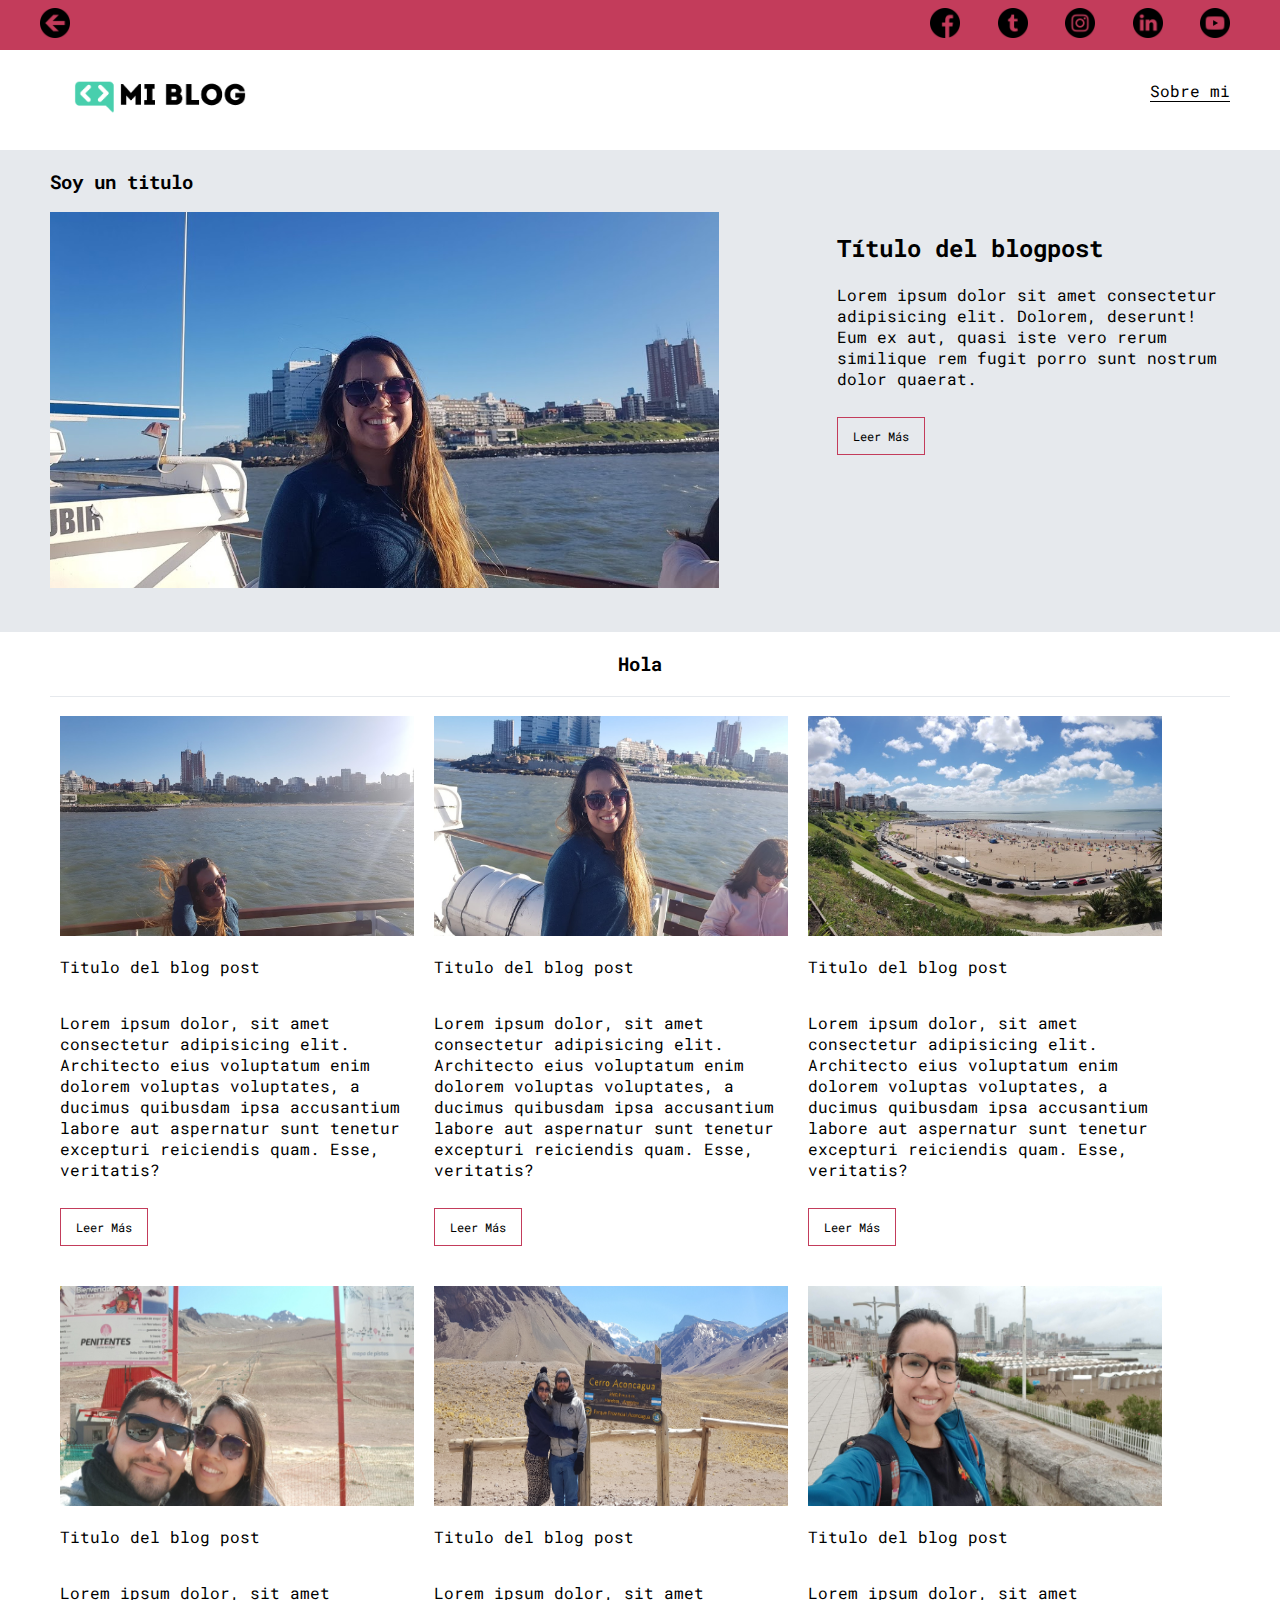
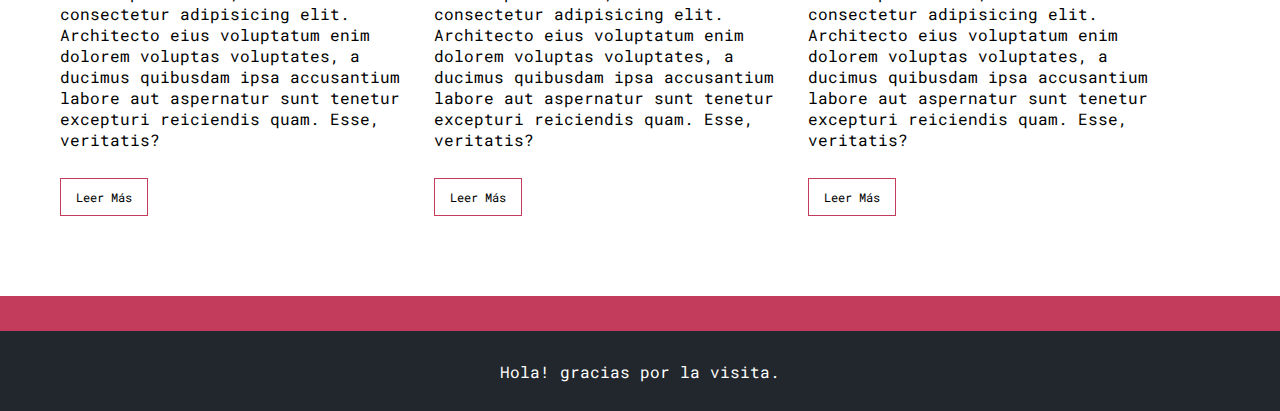
==== blogs.html @ 7675b88f "Terminando de maquetar y agregar elementos, clases, selectores para el blog principal" ====
<!DOCTYPE html>
<html lang="en">

<head>
    <meta charset="UTF-8">
    <meta name="viewport" content="width=device-width, initial-scale=1.0">
    <link href="https://fonts.googleapis.com/css2?family=Roboto+Mono:wght@300;400;500&display=swap" rel="stylesheet">
    <link rel="stylesheet" href="css/styles.css">
    <title>Blog</title>
</head>

<body>
    <header>
        <section class="header-icons-container">
            <div class="icon">
                <a href="index.html"><img src="images/flecha.png" alt=""></a>
            </div>
            <div class="icons">
                <a href=""><img src="images/Social-Media/001-facebook.png" alt=""></a>
                <a href=""><img src="images/Social-Media/002-twitter.png" alt=""></a>
                <a href=""><img src="images/Social-Media/011-instagram.png" alt=""></a>
                <a href=""><img src="images/Social-Media/010-linkedin.png" alt=""></a>
                <a href=""><img src="images/Social-Media/008-youtube.png" alt=""></a>
            </div>
        </section>
        <nav>
            <section class="nav-logo-container">
                <a href="">
                    <img src="images/Logo-negro.png" alt="Logo de mi blog">
                </a>
            </section>
            <section class="profile-link">
                <a href="perfil.html">Sobre mi</a>
            </section>
        </nav>
    </header>

    <main class="blogs-main">
        <section class="blogs-news-container">
            <div class="blogs-main-new">
                <h3>
                    Soy un titulo
                </h3>
                <div class="blogs-news-img-container">
                    <img src="images/20190406_170820.jpg" alt="">
                </div>
                <div class="blogs-news-info-container">
                    <h2>
                        Título del blogpost
                    </h2>
                    <p>
                        Lorem ipsum dolor sit amet consectetur adipisicing elit. Dolorem, deserunt! Eum ex aut, quasi
                        iste vero rerum similique rem fugit porro sunt nostrum dolor quaerat.
                    </p>
                    <a href="" class="blogs-button"> Leer Más </a>
                </div>
            </div>
        </section>

        <section class="blogs-posts-container">
            <div>
                <h3>Hola</h3>
                <article class="post-container">
                    <img src="images/20190406_170522.jpg" alt="">
                    <p>Titulo del blog post</p>
                    <p>Lorem ipsum dolor, sit amet consectetur adipisicing elit. Architecto eius voluptatum enim dolorem
                        voluptas voluptates, a ducimus quibusdam ipsa accusantium labore aut aspernatur sunt tenetur
                        excepturi reiciendis quam. Esse, veritatis?</p>
                    <a href="/blog.html" class="blogs-button"> Leer Más </a>
                </article>
                <article class="post-container">
                    <img src="images/20190406_170841.jpg" alt="">
                    <p>Titulo del blog post</p>
                    <p>Lorem ipsum dolor, sit amet consectetur adipisicing elit. Architecto eius voluptatum enim dolorem
                        voluptas voluptates, a ducimus quibusdam ipsa accusantium labore aut aspernatur sunt tenetur
                        excepturi reiciendis quam. Esse, veritatis?</p>
                    <a href="/blog.html" class="blogs-button"> Leer Más </a>
                </article>
                <article class="post-container">
                    <img src="images/20190302_131405.jpg" alt="">
                    <p>Titulo del blog post</p>
                    <p>Lorem ipsum dolor, sit amet consectetur adipisicing elit. Architecto eius voluptatum enim dolorem
                        voluptas voluptates, a ducimus quibusdam ipsa accusantium labore aut aspernatur sunt tenetur
                        excepturi reiciendis quam. Esse, veritatis?</p>
                    <a href="/blog.html" class="blogs-button"> Leer Más </a>
                </article>
                <article class="post-container">
                    <img src="images/20191004_115627.jpg" alt="">
                    <p>Titulo del blog post</p>
                    <p>Lorem ipsum dolor, sit amet consectetur adipisicing elit. Architecto eius voluptatum enim dolorem
                        voluptas voluptates, a ducimus quibusdam ipsa accusantium labore aut aspernatur sunt tenetur
                        excepturi reiciendis quam. Esse, veritatis?</p>
                    <a href="/blog.html" class="blogs-button"> Leer Más </a>
                </article>
                <article class="post-container">
                    <img src="images/20191004_131514.jpg" alt="">
                    <p>Titulo del blog post</p>
                    <p>Lorem ipsum dolor, sit amet consectetur adipisicing elit. Architecto eius voluptatum enim dolorem
                        voluptas voluptates, a ducimus quibusdam ipsa accusantium labore aut aspernatur sunt tenetur
                        excepturi reiciendis quam. Esse, veritatis?</p>
                    <a href="/blog.html" class="blogs-button"> Leer Más </a>
                </article>
                <article class="post-container">
                    <img src="images/20200105_131548.jpg" alt="">
                    <p>Titulo del blog post</p>
                    <p>Lorem ipsum dolor, sit amet consectetur adipisicing elit. Architecto eius voluptatum enim dolorem
                        voluptas voluptates, a ducimus quibusdam ipsa accusantium labore aut aspernatur sunt tenetur
                        excepturi reiciendis quam. Esse, veritatis?</p>
                    <a href="/blog.html" class="blogs-button"> Leer Más </a>
                </article>
                
            </div>
        </section>
    </main>

    <footer>
        <p>Hola! gracias por la visita.</p>
    </footer>

</body>

</html>
---- css/styles.css ----
:root{
    /* Colors */
    --rose-color: #c33c5b;
}

* {

}
body {
    font-family: 'Roboto Mono', monospace;
    margin: 0;
    padding: 0;
    
}
a {
    text-decoration: none;
    display: inline;
    color: black;
}
.home-body {
    position: fixed;
    top: 0;
    bottom: 0;
    left: 0;
    right: 0;
}
header {
    width: 100%;
    height: 0;
    display: grid;
    grid-template-rows: 1fr 1fr;
}
header .header-icons-container {
    background-color: var(--rose-color);
    width: 100%;
    height: 50px;
    display: grid; 
    grid-template-columns: 1fr 1fr;
}
header .header-icons-container .icons {
    width: 300px;
    height: auto;
    display: flex;
    justify-items: flex-end;
    align-items: center;
    justify-content: space-between;
    justify-self: end;
    margin-right: 50px;
}
header .icons img {
    width: 30px;
}
header .icon {
    width: 400px;
    height: auto;
    display: flex;
    justify-items: flex-start;
    align-items: center;
    margin-left: 40px;
}
header .icon img {
    width: 30px;
}
nav {
    display: grid;
    grid-template-columns: 1fr 1fr;

}
nav .nav-logo-container {
    margin-left: 50px;
}
nav .nav-logo-container img {
    width: 220px;
    margin-top: 10px;
}
nav .profile-link {
    display: flex;
    align-items: center;
    justify-content: flex-end;
    margin-right: 50px;
}
nav .profile-link a {
    color: black;
    border-bottom: 1px solid black;
}

.main {
    background: url("/images/Background/Cover.png");
    background-position: center;
    background-repeat: no-repeat;
    background-size: cover;
    width: 100%;    
    height: 600px;
}
.main-principal {
    justify-content: center;
    align-items: center;
}
.main-text {
    display: flex;
    justify-content: center;    
}
.main-text h3 {
    margin-top: 80px;
    font-size: 30px;
    font-weight: 700px;
    letter-spacing: 10px;
    color: white;
}
.main-text,
.main-button {
    margin-top: 140px;
    display: grid;
    justify-items: center;
    align-items: center;
}
.main-button button {
    width: 150px;
    height: 50px;
    background-color: var(--rose-color);
    border-color: var(--rose-color);
    border-bottom: none;
    border-right: none;
    border-radius: 10px;
}

.blogs-main {
    display: grid;
}
.blogs-news-container {
    background-color: #e6e9ed;
    padding: 0 50px 40px;
    margin-top: 150px;
}
.blogs-main-new {
    display: grid;
    grid-template-columns: 2fr 1fr;
    grid-template-rows: 2fr;
}
.blogs-news-img-container {
    grid-column: 1;
}
.blogs-news-img-container img {
    width: 85%;
}
.blogs-news-info-container {
    grid-column: 2;
}
.blogs-news-info-container p {
    margin-bottom: 35px;
}
.blogs-posts-container {
    padding: 0 50px 40px;
}
.blogs-posts-container h3 {
    border-bottom: 1px solid #e6e9ed;
    padding-bottom: 20px;
    text-align: center;
}
.blogs-button {
    border: 1px solid var(--rose-color);
    padding: 10px 15px;
    font-size: 12px;
}
.blogs-posts-container .post-container {
    display: inline-block;
    padding-left: 10px;
    max-width: 30%;
    margin-bottom: 50px;
}
.blogs-posts-container .post-container  p {
    margin-bottom: 35px;

}
.blogs-posts-container .post-container img {
    width: 100%;
    height: 220px;
}
footer {
    width: 100%;
    height: 80px;
    background-color: #22272d;
    border-top: 35px solid #c33c5b;
    text-align: center;
}
footer p {
    color: white;
    margin-top: 30px;

}
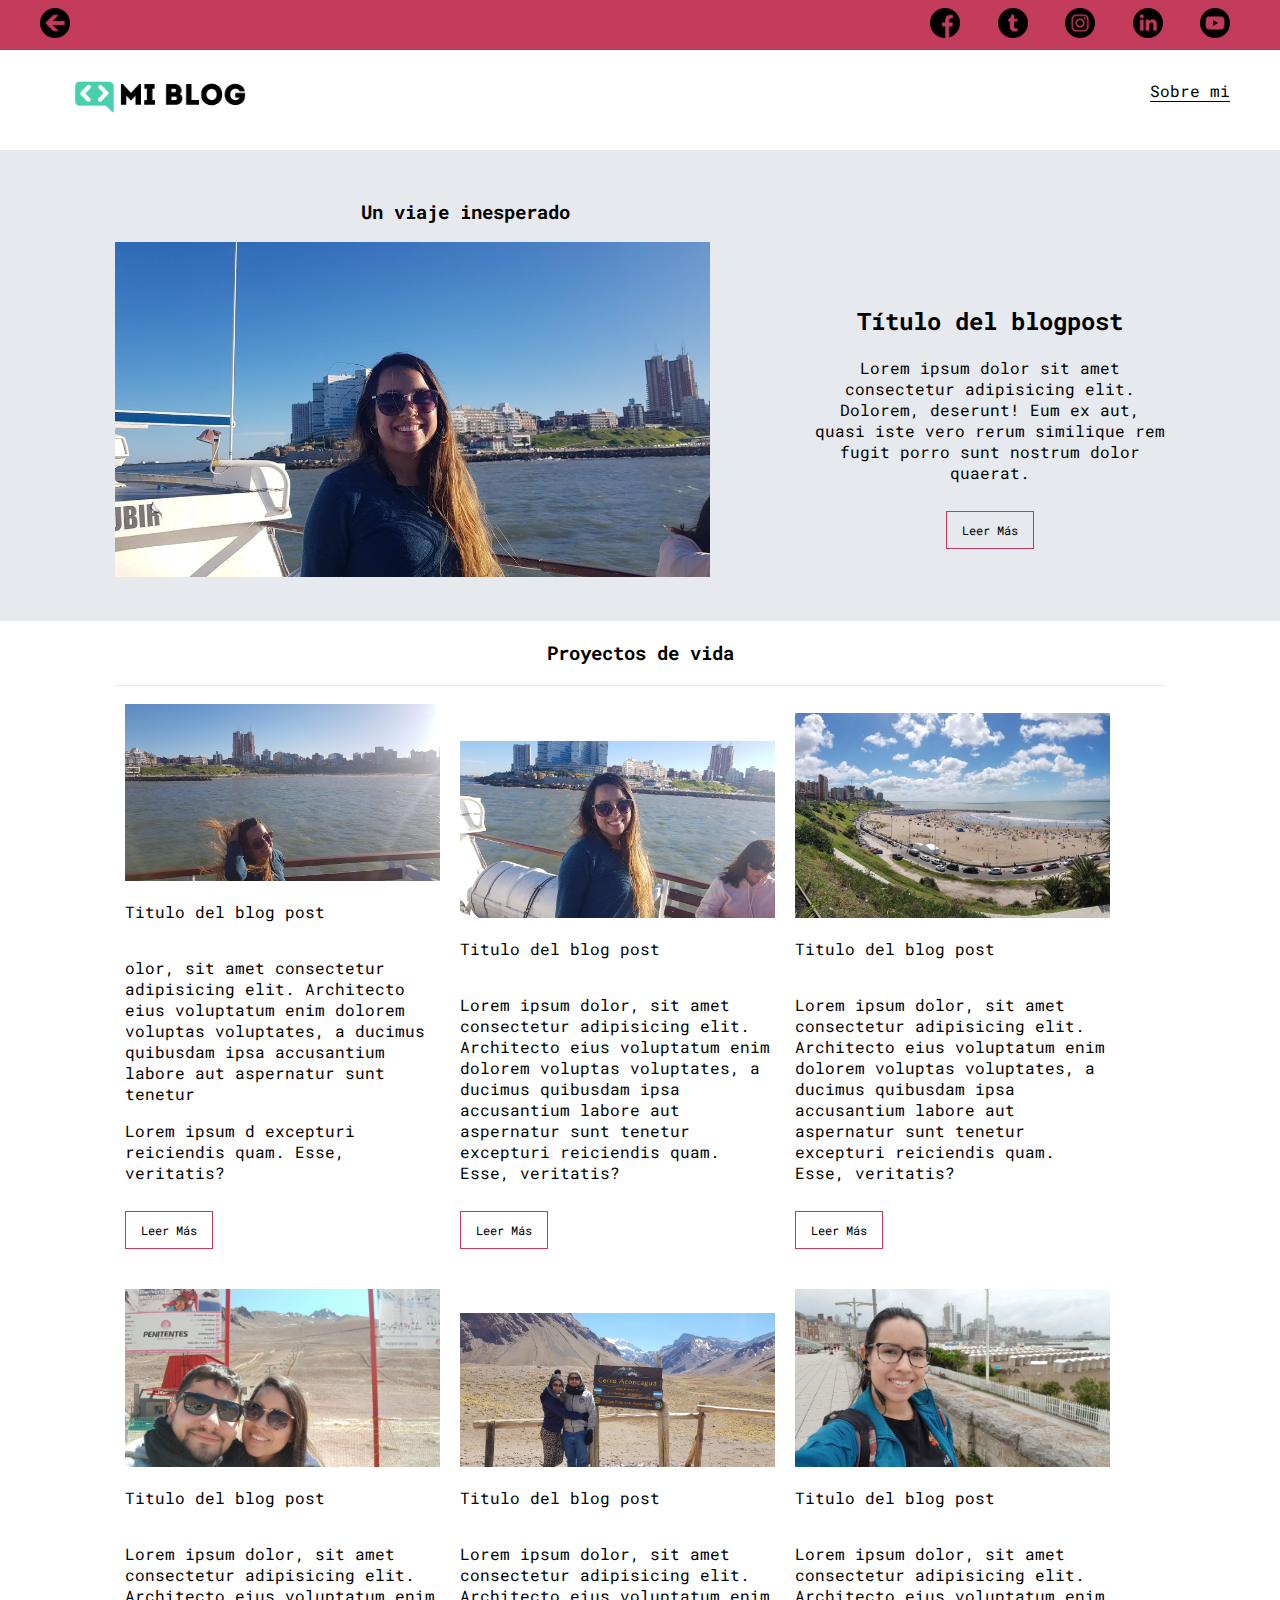
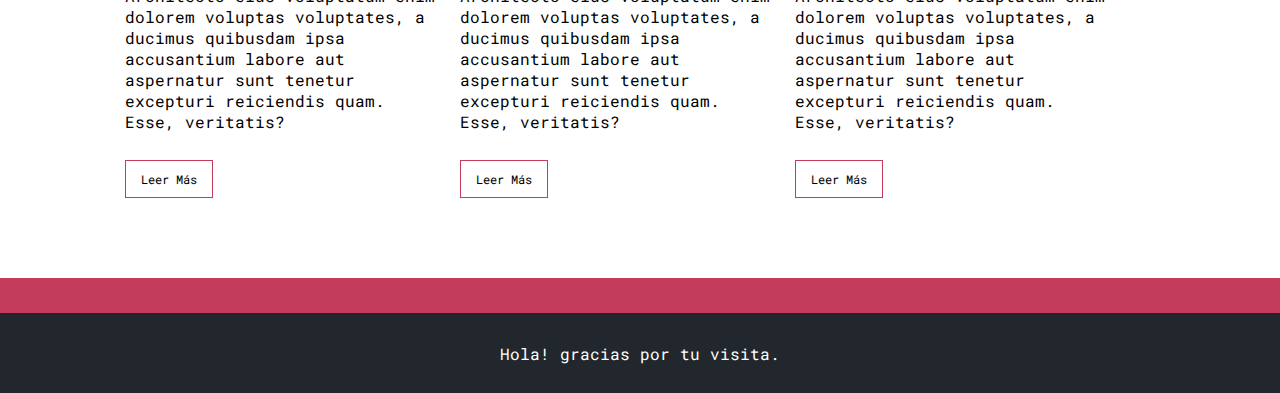
==== commit cd5002b8: "Create of profile personal about me" ====
--- a/blogs.html
+++ b/blogs.html
@@ -6,6 +6,7 @@
     <meta name="viewport" content="width=device-width, initial-scale=1.0">
     <link href="https://fonts.googleapis.com/css2?family=Roboto+Mono:wght@300;400;500&display=swap" rel="stylesheet">
     <link rel="stylesheet" href="css/styles.css">
+    <link rel="stylesheet" href="css/media-queries.css">
     <title>Blog</title>
 </head>
 
@@ -37,9 +38,9 @@
 
     <main class="blogs-main">
         <section class="blogs-news-container">
-            <div class="blogs-main-new">
+            <div class="grid-container blogs-main-new">
                 <h3>
-                    Soy un titulo
+                    Un viaje inesperado
                 </h3>
                 <div class="blogs-news-img-container">
                     <img src="images/20190406_170820.jpg" alt="">
@@ -58,13 +59,13 @@
         </section>
 
         <section class="blogs-posts-container">
-            <div>
-                <h3>Hola</h3>
+            <div class="grid-container">
+                <h3>Proyectos de vida</h3>
                 <article class="post-container">
                     <img src="images/20190406_170522.jpg" alt="">
                     <p>Titulo del blog post</p>
-                    <p>Lorem ipsum dolor, sit amet consectetur adipisicing elit. Architecto eius voluptatum enim dolorem
-                        voluptas voluptates, a ducimus quibusdam ipsa accusantium labore aut aspernatur sunt tenetur
+olor, sit amet consectetur adipisicing elit. Architecto eius voluptatum enim dolorem
+                        voluptas voluptates, a ducimus quibusdam ipsa accusantium labore aut aspernatur sunt tenetur                    <p>Lorem ipsum d
                         excepturi reiciendis quam. Esse, veritatis?</p>
                     <a href="/blog.html" class="blogs-button"> Leer Más </a>
                 </article>
@@ -114,7 +115,7 @@
     </main>
 
     <footer>
-        <p>Hola! gracias por la visita.</p>
+        <p>Hola! gracias por tu visita.</p>
     </footer>
 
 </body>
--- a/css/styles.css
+++ b/css/styles.css
@@ -3,9 +3,7 @@
     --rose-color: #c33c5b;
 }
 
-* {
-
-}
+
 body {
     font-family: 'Roboto Mono', monospace;
     margin: 0;
@@ -23,6 +21,11 @@
     bottom: 0;
     left: 0;
     right: 0;
+}
+.grid-container {
+    max-width: 1050px;
+    margin: auto;
+
 }
 header {
     width: 100%;
@@ -129,17 +132,25 @@
 }
 .blogs-news-container {
     background-color: #e6e9ed;
-    padding: 0 50px 40px;
+    padding: 30px 50px 40px;
     margin-top: 150px;
+}
+.blogs-news-container .blogs-news-info-container {
+    text-align: center;
+    align-self: center;
 }
 .blogs-main-new {
     display: grid;
     grid-template-columns: 2fr 1fr;
     grid-template-rows: 2fr;
 }
+.blogs-main-new h3 {
+    text-align: center;
+}
 .blogs-news-img-container {
     grid-column: 1;
 }
+
 .blogs-news-img-container img {
     width: 85%;
 }
@@ -174,7 +185,7 @@
 }
 .blogs-posts-container .post-container img {
     width: 100%;
-    height: 220px;
+    height: 100%;
 }
 footer {
     width: 100%;
@@ -186,5 +197,102 @@
 footer p {
     color: white;
     margin-top: 30px;
-
-}+}
+
+.blogpost-img-container {
+    padding: 0 50px 40px;
+    margin-top: 150px;
+}
+.blogpost-img-container img {
+    width: 100%;
+}
+.blogpost-main-container {
+    padding: 0 50px 40px;
+}
+.blogpost-main-container h3 {
+    border-bottom: 1px solid #e6e9ed;
+    padding-bottom: 20px;
+    text-align: center;
+}
+.blogpost-main-container article h1 {
+    font-size: 35px;
+}
+
+
+.contact-main-container {
+    display: grid;
+    grid-template-columns: 1fr 1fr;
+    background-color: #e6e9ed;
+}
+.contact-main-grid {
+    padding: 50px;
+    display: grid;
+    grid-template-columns: 1fr 2fr;
+}
+.contact-main-grid img {
+    text-align: center;
+    width: 70%;
+}
+.contact-main-grid a {
+    border-bottom: 1px solid black;
+}
+
+
+
+
+
+/* CSS Perfil */
+
+.blogs-personal {
+    margin-top: 50px;
+    margin-bottom: 50px;
+    padding: 30px;
+    width: 100%;
+    display: grid;
+    grid-template-columns: 1fr 2fr;
+    grid-template-rows: 2fr;
+}
+.blogs-personal-img {
+    margin-right: 100px;
+    display: flex;
+    justify-content: flex-end;
+}
+.blogs-personal-img img {
+    border-radius: 100px;
+    width: auto;
+}
+.grid-container-project {
+    width: 100%;
+    display: grid;
+    grid-template-columns: 1fr 1fr 1fr;
+    grid-gap: 50px;
+}
+.grid-container-project img {
+    width: 100%;
+}
+
+
+
+.profile-main-container {
+    padding: 70px 40px;
+    background-color: #e6e9ed;
+    margin-bottom: 50px;
+}
+.profile-main-container img {
+    width: 320px;
+    margin-right: 30px;
+}
+.profile-main-container .profile-container {
+    display: flex;
+}
+.profile-main-projects {
+    padding: 0 50px 40px;
+}
+.profile-main-projects h3 {
+    border-bottom: 1px solid #cdd3cd;
+    padding-bottom: 35px;
+    text-align: center;
+}
+.projects-main-container {
+
+}
--- a/css/media-queries.css
+++ b/css/media-queries.css
@@ -0,0 +1,34 @@
+@media (max-width: 900px) {
+    .blogs-main-new {
+        grid-template-columns: 1fr;
+        grid-template-rows: 3fr;
+    }
+    .blogs-news-img-container {
+        grid-row: 2;
+    }
+    .blogs-news-info-container {
+        grid-column: 1;
+        grid-row: 3;
+    }
+    .blogs-posts-container .post-container {
+        max-width: 45%;
+    }
+    .post-container img {
+        height: 50%;
+        width: 20px;
+    }
+    .proyects-main-container {
+        grid-template-columns: 1fr 1fr;
+        grid-template-rows: 2fr;
+    }
+    .profile-main-container .profile-container {
+        display: block;
+    }
+}
+
+@media (max-width: 600px) {
+    .blogs-posts-container .post-container {
+        max-width: 95%;
+    }
+
+}